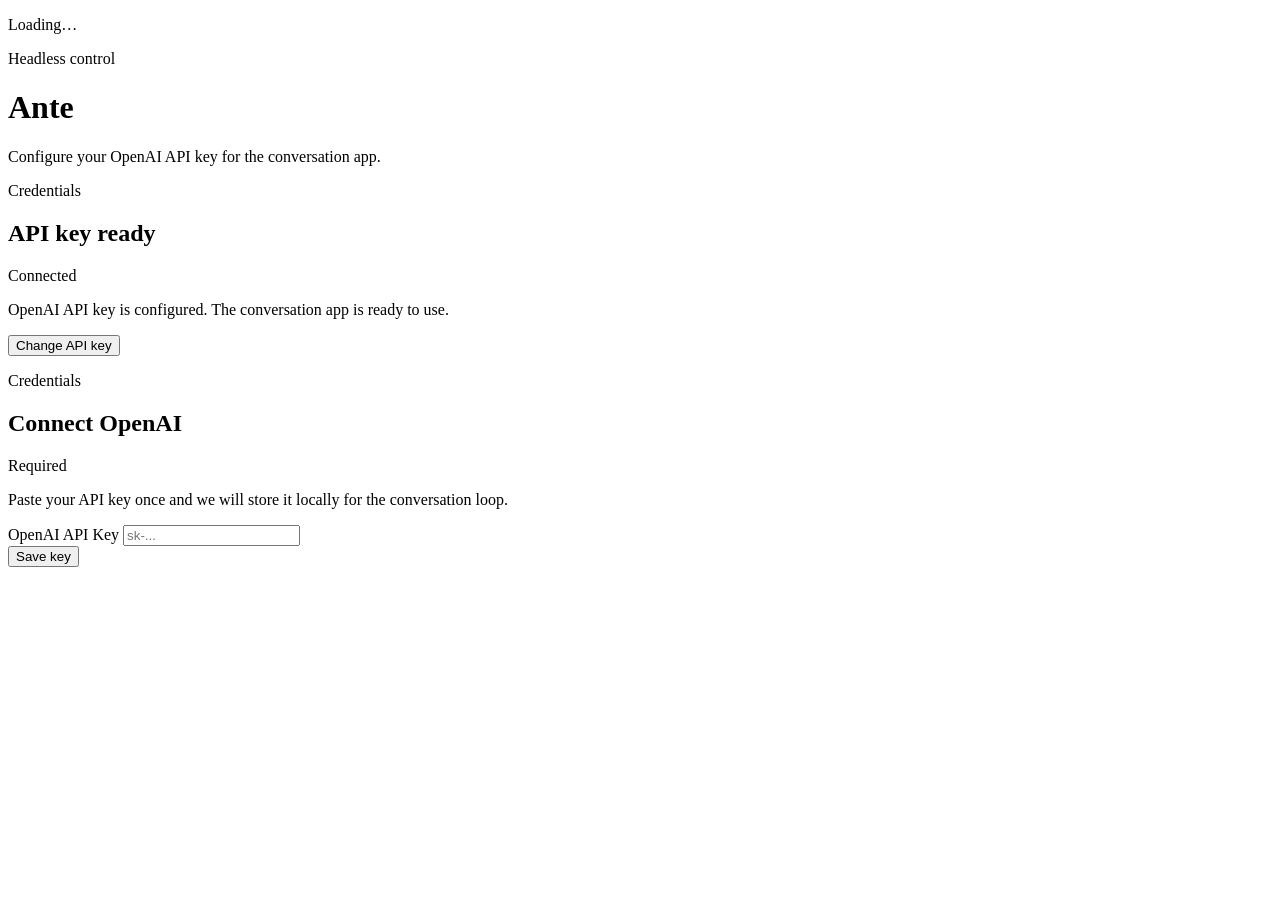
==== src/ante/static/index.html @ 1445a0ea "Add 0G Compute Network speech backend Ante answers questions out loud with its language model runnin" ====
<!doctype html>
<html lang="en">
  <head>
    <meta charset="utf-8" />
    <meta name="viewport" content="width=device-width, initial-scale=1" />
    <title>Ante – Settings</title>
    <link rel="stylesheet" href="/static/style.css" />
  </head>
  <body>
    <div class="ambient"></div>
    <div id="loading" class="loading">
      <div class="spinner"></div>
      <p>Loading…</p>
    </div>
    <div class="container">
      <header class="hero">
        <div class="pill">Headless control</div>
        <h1>Ante</h1>
        <p class="subtitle">Configure your OpenAI API key for the conversation app.</p>
      </header>

      <div id="configured" class="panel hidden">
        <div class="panel-heading">
          <div>
            <p class="eyebrow">Credentials</p>
            <h2>API key ready</h2>
          </div>
          <span class="chip chip-ok">Connected</span>
        </div>
        <p class="muted">OpenAI API key is configured. The conversation app is ready to use.</p>
        <button id="change-key-btn" class="ghost">Change API key</button>
      </div>

      <div id="form-panel" class="panel hidden">
        <div class="panel-heading">
          <div>
            <p class="eyebrow">Credentials</p>
            <h2>Connect OpenAI</h2>
          </div>
          <span class="chip">Required</span>
        </div>
        <p class="muted">Paste your API key once and we will store it locally for the conversation loop.</p>
        <label for="api-key">OpenAI API Key</label>
        <input id="api-key" type="password" placeholder="sk-..." autocomplete="off" />
        <div class="actions">
          <button id="save-btn">Save key</button>
          <p id="status" class="status"></p>
        </div>
      </div>
    </div>

    <script src="/static/main.js"></script>
  </body>
</html>
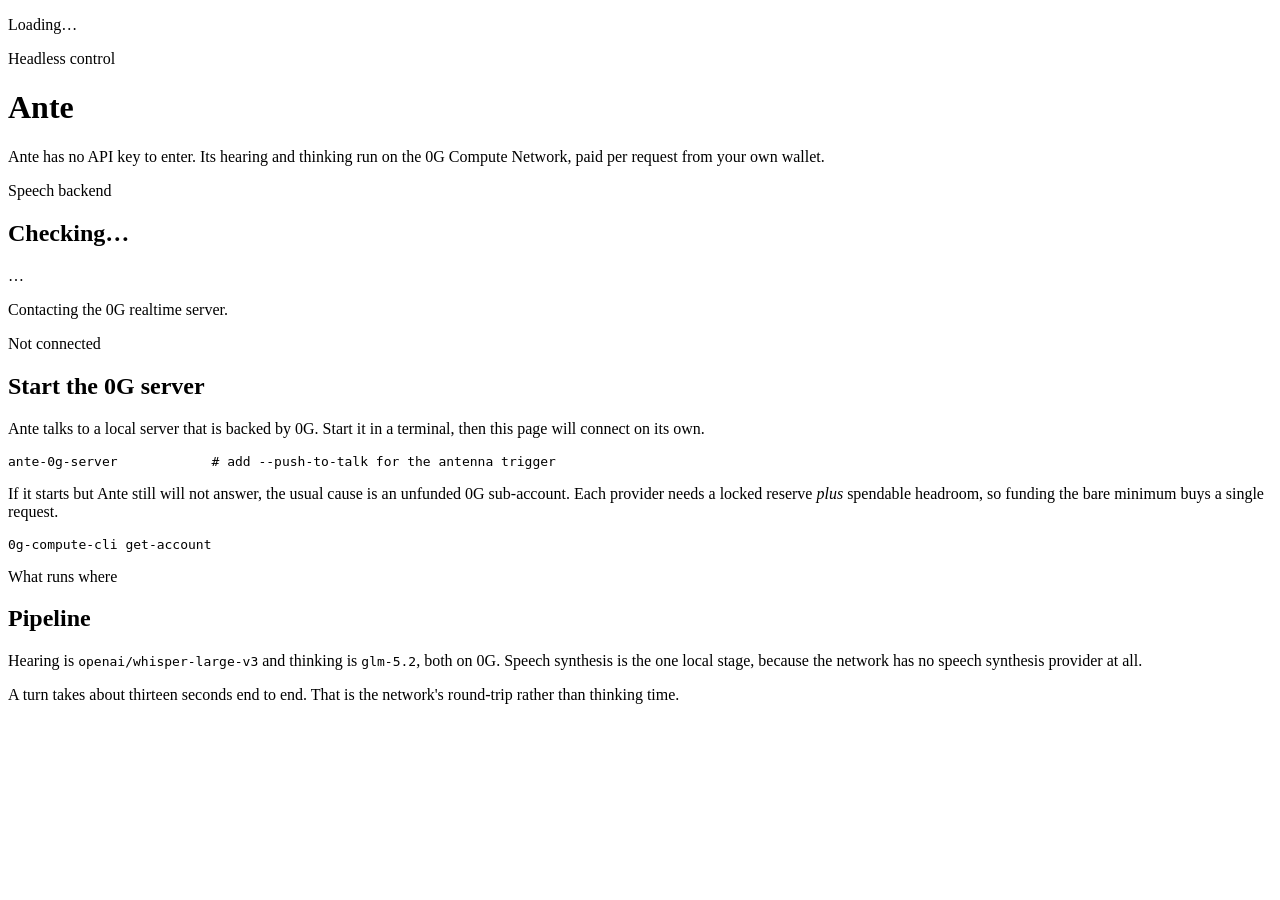
==== commit 80b1c433: "Replace the stale OpenAI key form in the settings UI The settings page was scaffolder output for a b" ====
--- a/src/ante/static/index.html
+++ b/src/ante/static/index.html
@@ -16,39 +16,63 @@
       <header class="hero">
         <div class="pill">Headless control</div>
         <h1>Ante</h1>
-        <p class="subtitle">Configure your OpenAI API key for the conversation app.</p>
+        <p class="subtitle">
+          Ante has no API key to enter. Its hearing and thinking run on the 0G Compute
+          Network, paid per request from your own wallet.
+        </p>
       </header>
 
-      <div id="configured" class="panel hidden">
+      <div id="backend-panel" class="panel">
         <div class="panel-heading">
           <div>
-            <p class="eyebrow">Credentials</p>
-            <h2>API key ready</h2>
+            <p class="eyebrow">Speech backend</p>
+            <h2 id="backend-title">Checking…</h2>
           </div>
-          <span class="chip chip-ok">Connected</span>
+          <span id="backend-chip" class="chip">…</span>
         </div>
-        <p class="muted">OpenAI API key is configured. The conversation app is ready to use.</p>
-        <button id="change-key-btn" class="ghost">Change API key</button>
+        <p id="backend-detail" class="muted">Contacting the 0G realtime server.</p>
+        <p id="backend-endpoint" class="muted"></p>
       </div>
 
-      <div id="form-panel" class="panel hidden">
+      <div id="help-panel" class="panel hidden">
         <div class="panel-heading">
           <div>
-            <p class="eyebrow">Credentials</p>
-            <h2>Connect OpenAI</h2>
+            <p class="eyebrow">Not connected</p>
+            <h2>Start the 0G server</h2>
           </div>
-          <span class="chip">Required</span>
         </div>
-        <p class="muted">Paste your API key once and we will store it locally for the conversation loop.</p>
-        <label for="api-key">OpenAI API Key</label>
-        <input id="api-key" type="password" placeholder="sk-..." autocomplete="off" />
-        <div class="actions">
-          <button id="save-btn">Save key</button>
-          <p id="status" class="status"></p>
+        <p class="muted">
+          Ante talks to a local server that is backed by 0G. Start it in a terminal, then
+          this page will connect on its own.
+        </p>
+        <pre><code>ante-0g-server            # add --push-to-talk for the antenna trigger</code></pre>
+        <p class="muted">
+          If it starts but Ante still will not answer, the usual cause is an unfunded 0G
+          sub-account. Each provider needs a locked reserve <em>plus</em> spendable
+          headroom, so funding the bare minimum buys a single request.
+        </p>
+        <pre><code>0g-compute-cli get-account</code></pre>
+      </div>
+
+      <div class="panel">
+        <div class="panel-heading">
+          <div>
+            <p class="eyebrow">What runs where</p>
+            <h2>Pipeline</h2>
+          </div>
         </div>
+        <p class="muted">
+          Hearing is <code>openai/whisper-large-v3</code> and thinking is
+          <code>glm-5.2</code>, both on 0G. Speech synthesis is the one local stage,
+          because the network has no speech synthesis provider at all.
+        </p>
+        <p class="muted">
+          A turn takes about thirteen seconds end to end. That is the network's
+          round-trip rather than thinking time.
+        </p>
       </div>
     </div>
 
     <script src="/static/main.js"></script>
   </body>
-</html>+</html>
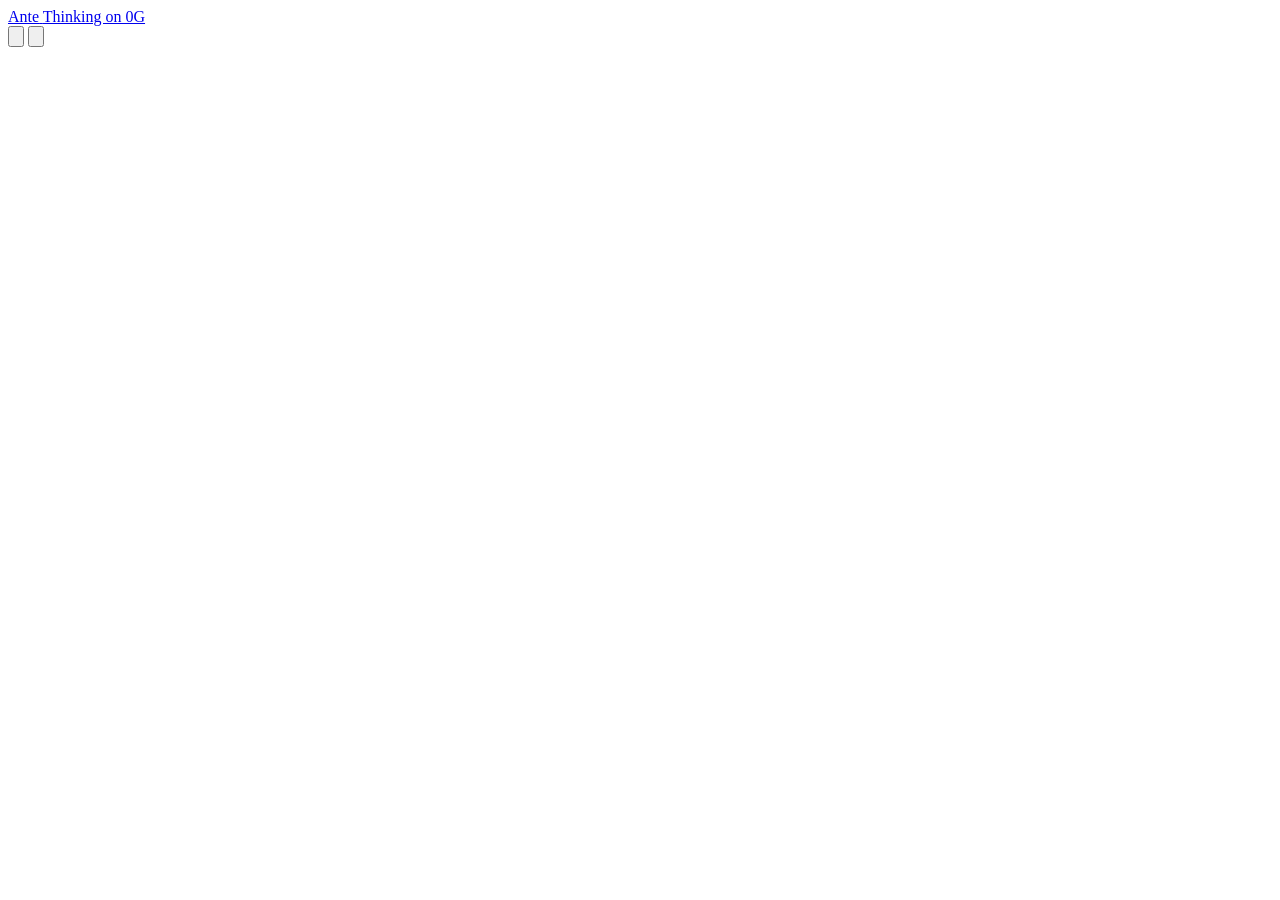
==== commit 8397c352: "Restore the app UI that the scaffolder's key page displaced src/ante/static/ ships the conversation " ====
--- a/src/ante/static/index.html
+++ b/src/ante/static/index.html
@@ -3,76 +3,81 @@
   <head>
     <meta charset="utf-8" />
     <meta name="viewport" content="width=device-width, initial-scale=1" />
-    <title>Ante – Settings</title>
+    <title>Ante</title>
     <link rel="stylesheet" href="/static/style.css" />
   </head>
   <body>
-    <div class="ambient"></div>
-    <div id="loading" class="loading">
-      <div class="spinner"></div>
-      <p>Loading…</p>
-    </div>
-    <div class="container">
-      <header class="hero">
-        <div class="pill">Headless control</div>
-        <h1>Ante</h1>
-        <p class="subtitle">
-          Ante has no API key to enter. Its hearing and thinking run on the 0G Compute
-          Network, paid per request from your own wallet.
-        </p>
-      </header>
+    <header class="app-shell__bar">
+      <div class="app-shell__bar-inner">
+        <button
+          type="button"
+          class="app-shell__icon-btn app-shell__back"
+          data-action="go-back"
+          aria-label="Back to conversation"
+          hidden
+        >
+          <svg viewBox="0 0 24 24" fill="none" stroke="currentColor" stroke-width="2" stroke-linecap="round" stroke-linejoin="round" aria-hidden="true">
+            <path d="M15 18l-6-6 6-6" />
+          </svg>
+        </button>
 
-      <div id="backend-panel" class="panel">
-        <div class="panel-heading">
-          <div>
-            <p class="eyebrow">Speech backend</p>
-            <h2 id="backend-title">Checking…</h2>
-          </div>
-          <span id="backend-chip" class="chip">…</span>
-        </div>
-        <p id="backend-detail" class="muted">Contacting the 0G realtime server.</p>
-        <p id="backend-endpoint" class="muted"></p>
+        <a class="app-shell__brand" href="#/" data-action="go-home">
+          <span class="app-shell__brand-mark" aria-hidden="true"></span>
+          <span class="app-shell__brand-copy">
+            <span class="app-shell__brand-name">Ante</span>
+            <span class="app-shell__brand-sub">Thinking on 0G</span>
+          </span>
+        </a>
+
+        <nav class="app-shell__nav" aria-label="Sections">
+          <button type="button" class="app-shell__icon-btn" data-action="open-tools" aria-label="Open tools">
+            <svg viewBox="0 0 24 24" fill="none" stroke="currentColor" stroke-width="2" stroke-linecap="round" stroke-linejoin="round" aria-hidden="true">
+              <path d="M14.7 6.3a4 4 0 0 0 5 5l-9.4 9.4a2.8 2.8 0 0 1-4-4Z" />
+              <path d="m18 2 4 4-2.3 2.3-4-4Z" />
+            </svg>
+          </button>
+          <button type="button" class="app-shell__icon-btn" data-action="open-settings" aria-label="Open settings">
+            <svg viewBox="0 0 24 24" fill="none" stroke="currentColor" stroke-width="2" stroke-linecap="round" stroke-linejoin="round" aria-hidden="true">
+              <circle cx="12" cy="12" r="3" />
+              <path d="M19.4 15a1.7 1.7 0 0 0 .3 1.9l.1.1a2 2 0 1 1-2.8 2.8l-.1-.1a1.7 1.7 0 0 0-2.9 1.2v.2a2 2 0 1 1-4 0v-.1a1.7 1.7 0 0 0-1.1-1.6 1.7 1.7 0 0 0-1.9.4l-.1.1a2 2 0 1 1-2.8-2.8l.1-.1a1.7 1.7 0 0 0-1.2-2.9h-.2a2 2 0 1 1 0-4h.1A1.7 1.7 0 0 0 4.6 9a1.7 1.7 0 0 0-.4-1.9l-.1-.1a2 2 0 1 1 2.8-2.8l.1.1a1.7 1.7 0 0 0 2.9-1.2v-.2a2 2 0 1 1 4 0v.1a1.7 1.7 0 0 0 2.9 1.2l.1-.1a2 2 0 1 1 2.8 2.8l-.1.1a1.7 1.7 0 0 0 1.2 2.9h.2a2 2 0 1 1 0 4h-.1a1.7 1.7 0 0 0-1.5 1.1Z" />
+            </svg>
+          </button>
+        </nav>
+      </div>
+    </header>
+
+    <div class="app-shell">
+      <div class="app-shell__personality-row" data-component="personality-row" hidden>
+        <button
+          type="button"
+          class="app-shell__personality"
+          data-component="personality-badge"
+          data-action="open-personalities"
+        >
+          <span class="app-shell__personality-avatar">
+            <img src="/static/avatars/default.svg" alt="" aria-hidden="true" />
+          </span>
+          <span class="app-shell__personality-copy">
+            <span class="app-shell__personality-label">Personality</span>
+            <span class="app-shell__personality-name">Default</span>
+          </span>
+          <svg class="app-shell__personality-chevron" viewBox="0 0 24 24" fill="none" stroke="currentColor" stroke-width="2" stroke-linecap="round" stroke-linejoin="round" aria-hidden="true">
+            <path d="m6 9 6 6 6-6" />
+          </svg>
+        </button>
+        <button
+          type="button"
+          class="app-shell__default-action"
+          data-component="default-personality-action"
+          hidden
+        >
+          Set as default
+        </button>
       </div>
 
-      <div id="help-panel" class="panel hidden">
-        <div class="panel-heading">
-          <div>
-            <p class="eyebrow">Not connected</p>
-            <h2>Start the 0G server</h2>
-          </div>
-        </div>
-        <p class="muted">
-          Ante talks to a local server that is backed by 0G. Start it in a terminal, then
-          this page will connect on its own.
-        </p>
-        <pre><code>ante-0g-server            # add --push-to-talk for the antenna trigger</code></pre>
-        <p class="muted">
-          If it starts but Ante still will not answer, the usual cause is an unfunded 0G
-          sub-account. Each provider needs a locked reserve <em>plus</em> spendable
-          headroom, so funding the bare minimum buys a single request.
-        </p>
-        <pre><code>0g-compute-cli get-account</code></pre>
-      </div>
-
-      <div class="panel">
-        <div class="panel-heading">
-          <div>
-            <p class="eyebrow">What runs where</p>
-            <h2>Pipeline</h2>
-          </div>
-        </div>
-        <p class="muted">
-          Hearing is <code>openai/whisper-large-v3</code> and thinking is
-          <code>glm-5.2</code>, both on 0G. Speech synthesis is the one local stage,
-          because the network has no speech synthesis provider at all.
-        </p>
-        <p class="muted">
-          A turn takes about thirteen seconds end to end. That is the network's
-          round-trip rather than thinking time.
-        </p>
-      </div>
+      <main class="app-shell__main" id="view-outlet"></main>
     </div>
 
-    <script src="/static/main.js"></script>
+    <script type="module" src="/static/js/main.js"></script>
   </body>
 </html>
